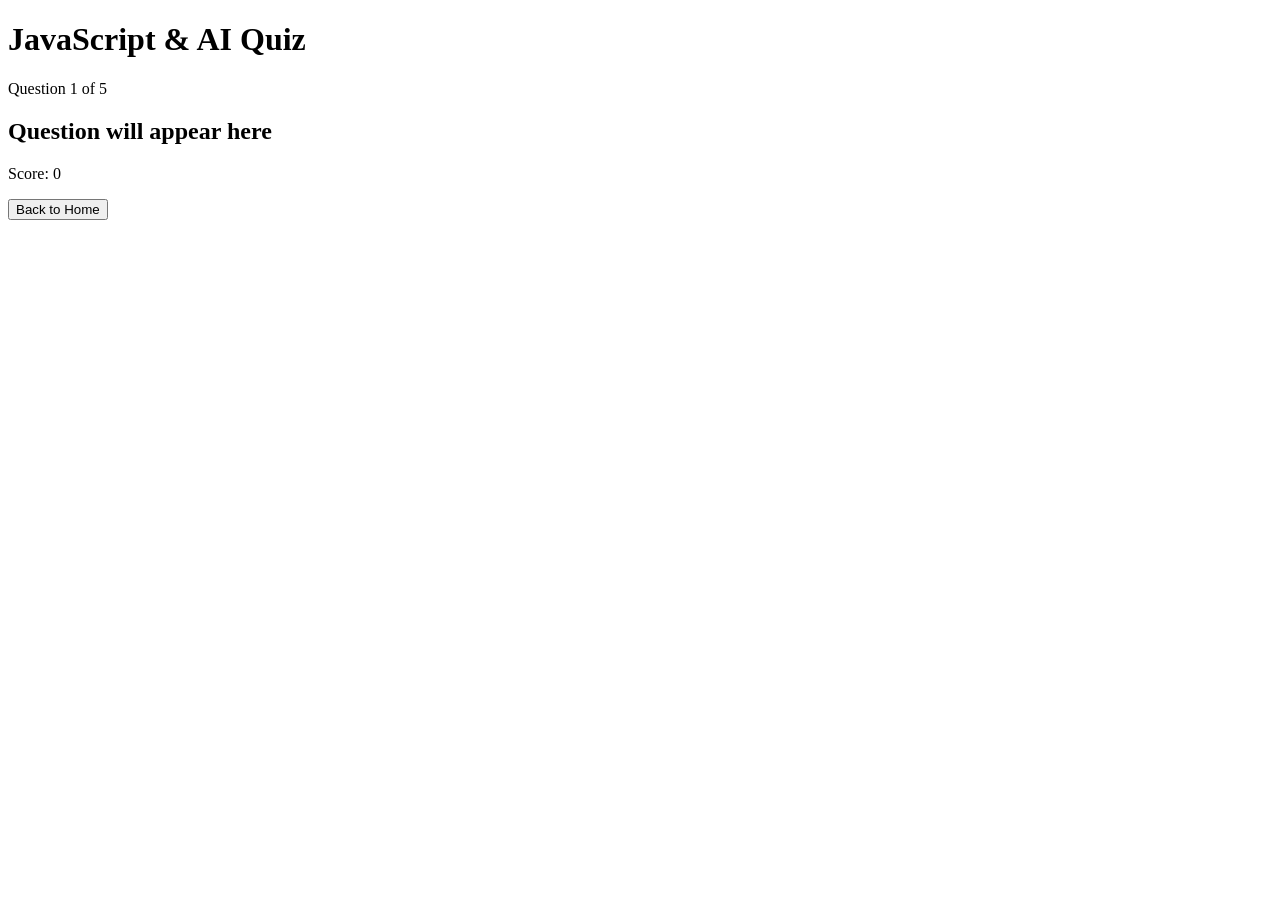
==== Quiz/index.html @ fd39ee33 "Create index.html" ====
<!DOCTYPE html>
<html lang="en">
<head>
    <meta charset="UTF-8">
    <meta name="viewport" content="width=device-width, initial-scale=1.0">
    <title>JavaScript & AI Quiz</title>
    <link rel="stylesheet" href="style.css">
</head>
<body>
    <div class="quiz-container">
        <h1>JavaScript & AI Quiz</h1>
        <p id="question-number">Question 1 of 5</p>
        <h2 id="question">Question will appear here</h2>
        <div id="answers"></div>
        <p id="score">Score: 0</p>
        <p id="message"></p>
        <a href="../">
            <button class="back-button">Back to Home</button>
        </a>
    </div>
    <script src="script.js"></script>
</body>
</html>
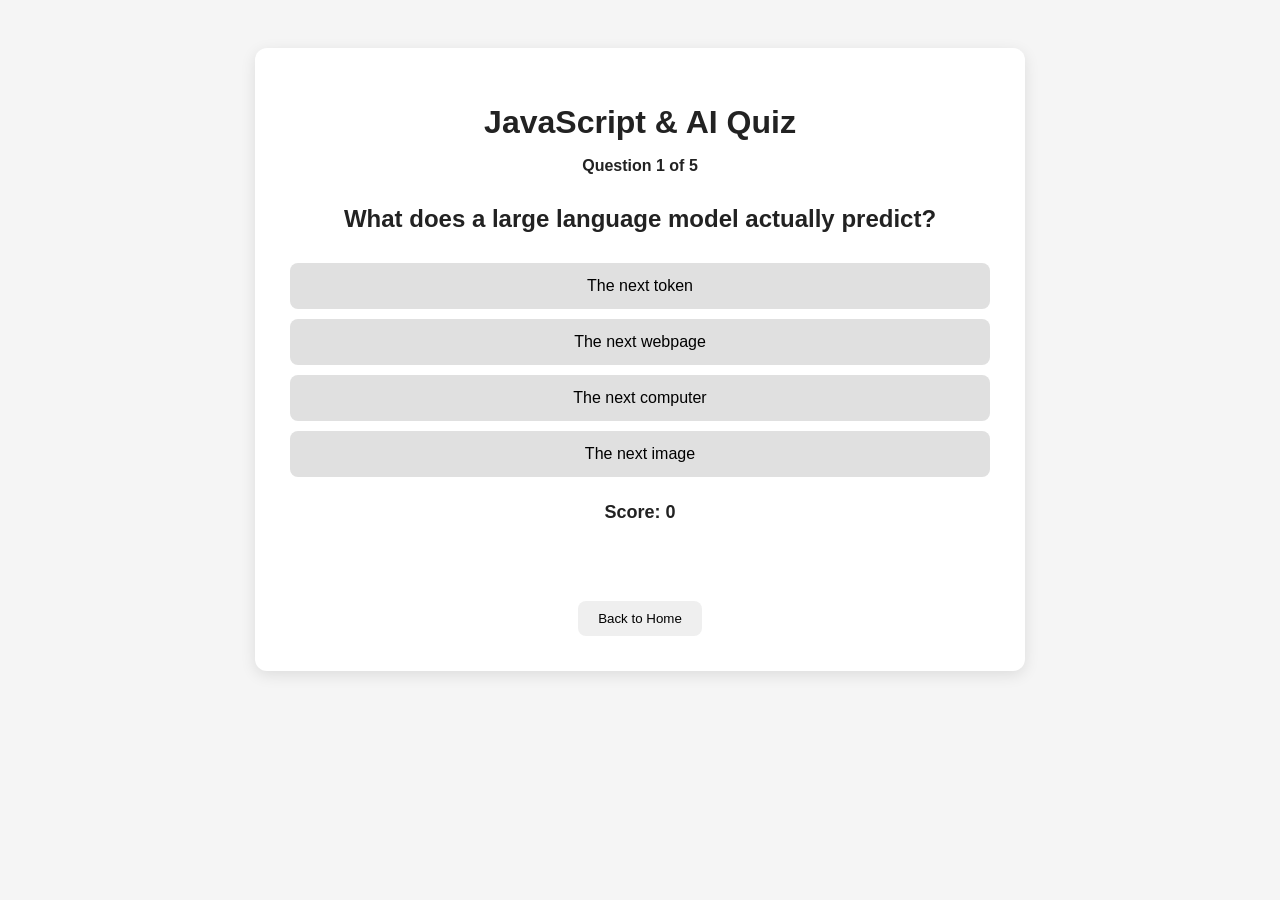
==== commit 8ea2d579: "index.html" ====
--- a/Quiz/index.html
+++ b/Quiz/index.html
@@ -14,7 +14,7 @@
         <div id="answers"></div>
         <p id="score">Score: 0</p>
         <p id="message"></p>
-        <a href="../">
+        <a href="Quiz/">
             <button class="back-button">Back to Home</button>
         </a>
     </div>
--- a/Quiz/style.css
+++ b/Quiz/style.css
@@ -0,0 +1,65 @@
+body {
+    font-family: Arial, sans-serif;
+    background-color: #f5f5f5;
+    color: #222;
+    text-align: center;
+    padding: 40px;
+}
+
+.quiz-container {
+    max-width: 700px;
+    margin: auto;
+    background-color: white;
+    padding: 35px;
+    border-radius: 12px;
+    box-shadow: 0 4px 15px rgba(0,0,0,0.1);
+}
+
+h1 {
+    margin-bottom: 10px;
+}
+
+#question-number {
+    font-weight: bold;
+}
+
+#question {
+    margin: 30px 0;
+}
+
+.answer-button {
+    display: block;
+    width: 100%;
+    padding: 14px;
+    margin: 10px 0;
+    border: none;
+    border-radius: 8px;
+    cursor: pointer;
+    background-color: #e0e0e0;
+    font-size: 16px;
+}
+
+.answer-button:hover {
+    background-color: #cccccc;
+}
+
+#score {
+    font-weight: bold;
+    font-size: 18px;
+    margin-top: 25px;
+}
+
+#message {
+    font-weight: bold;
+    min-height: 24px;
+}
+
+.back-button {
+    padding: 10px 20px;
+    margin-top: 20px;
+    border: none;
+    border-radius: 8px;
+    cursor: pointer;
+}
+
+
